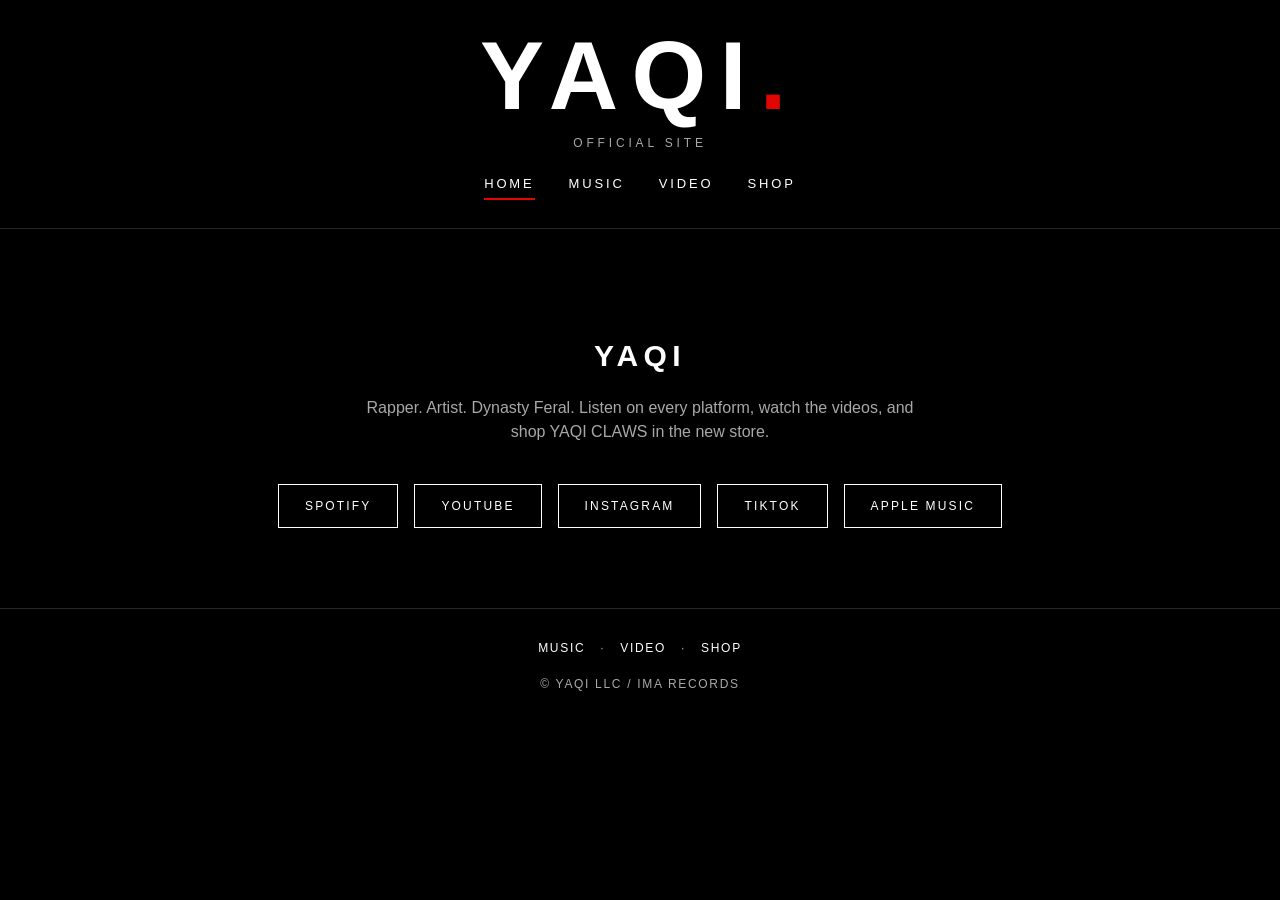
==== index.html @ 5df5b86a "Add files via upload" ====
<!DOCTYPE html>
<html lang="en">
<head>
<meta charset="utf-8">
<meta name="viewport" content="width=device-width, initial-scale=1">
<title>YAQI — Official Site</title>
<link rel="stylesheet" href="style.css">
</head>
<body>
<header>
  <div class="logo">YAQI<span class="dot">.</span></div>
  <p class="tagline">Official Site</p>
  <nav>
    <a href="index.html" class="active">Home</a>
    <a href="music/">Music</a>
    <a href="video/">Video</a>
    <a href="shop/">Shop</a>
  </nav>
</header>
<main>
  <section class="hero">
    <h1 class="page">YAQI</h1>
    <p>Rapper. Artist. Dynasty Feral. Listen on every platform, watch the videos, and shop YAQI CLAWS in the new store.</p>
    <div class="socials">
      <a href="https://open.spotify.com/artist/5m5swbEILOhOgBuREfOQjX" target="_blank" rel="noopener">Spotify</a>
      <a href="https://www.youtube.com/channel/UCti0o1HxICQAXmzZXFCgroQ" target="_blank" rel="noopener">YouTube</a>
      <a href="https://www.instagram.com/yaqi_official/" target="_blank" rel="noopener">Instagram</a>
      <a href="https://www.tiktok.com/@yaqiofficial" target="_blank" rel="noopener">TikTok</a>
      <a href="https://music.apple.com/us/artist/yaqi/1595721819" target="_blank" rel="noopener">Apple Music</a>
    </div>
  </section>
</main>
<footer>
  <a href="music/">Music</a> · <a href="video/">Video</a> · <a href="shop/">Shop</a><br><br>
  © YAQI LLC / IMA Records
</footer>
</body>
</html>
---- style.css ----
/* YAQI — staging mirror. Minimal black/white, one red accent. */
:root{
  --bg:#000; --panel:#0d0d0d; --line:#262626; --text:#fff; --muted:#a8a8a8; --red:#e10600;
}
*{box-sizing:border-box;margin:0;padding:0}
body{background:var(--bg);color:var(--text);font-family:"Helvetica Neue",Helvetica,Arial,sans-serif;line-height:1.5;-webkit-font-smoothing:antialiased}
a{color:var(--text);text-decoration:none}
a:hover{color:var(--red)}
header{border-bottom:1px solid var(--line);padding:28px 24px;text-align:center}
.logo{font-size:clamp(44px,9vw,96px);font-weight:800;letter-spacing:.14em;line-height:1}
.logo .dot{color:var(--red)}
.tagline{color:var(--muted);letter-spacing:.32em;text-transform:uppercase;font-size:12px;margin-top:10px}
nav{margin-top:22px;display:flex;gap:34px;justify-content:center;flex-wrap:wrap}
nav a{letter-spacing:.22em;text-transform:uppercase;font-size:13px;padding-bottom:4px;border-bottom:2px solid transparent}
nav a.active{border-color:var(--red)}
main{max-width:1100px;margin:0 auto;padding:56px 24px 72px}
h1.page{font-size:30px;letter-spacing:.18em;text-transform:uppercase;text-align:center;margin-bottom:8px}
p.lede{color:var(--muted);text-align:center;max-width:640px;margin:0 auto 44px}
.hero{text-align:center;padding:48px 0 8px}
.hero p{color:var(--muted);max-width:560px;margin:18px auto 0}
.socials{display:flex;gap:16px;justify-content:center;flex-wrap:wrap;margin-top:40px}
.socials a,.btn{display:inline-block;border:1px solid var(--text);padding:12px 26px;letter-spacing:.18em;text-transform:uppercase;font-size:12px;transition:.2s}
.socials a:hover,.btn:hover{background:var(--red);border-color:var(--red);color:#fff}
.grid{display:grid;grid-template-columns:repeat(auto-fill,minmax(230px,1fr));gap:22px}
.card{background:var(--panel);border:1px solid var(--line);padding:18px;text-align:center;display:flex;flex-direction:column;gap:10px}
.card img{width:100%;aspect-ratio:3/4;object-fit:cover;background:#161616}
.card h3{font-size:15px;letter-spacing:.06em}
.price{color:var(--red);font-weight:700;letter-spacing:.08em}
.desc{color:var(--muted);font-size:13px;flex:1}
.tile{aspect-ratio:1;display:flex;align-items:center;justify-content:center;border:1px solid var(--line);background:linear-gradient(160deg,#141414,#050505);padding:20px}
.tile span{font-size:19px;font-weight:700;letter-spacing:.14em;text-align:center}
.btn.buy{margin-top:6px;border-color:var(--red)}
.note{border:1px dashed var(--red);color:var(--muted);padding:14px 18px;font-size:13px;max-width:760px;margin:0 auto 40px;text-align:center}
footer{border-top:1px solid var(--line);padding:30px 24px;text-align:center;color:var(--muted);font-size:12px;letter-spacing:.14em;text-transform:uppercase}
footer a{margin:0 10px}
.center{text-align:center}
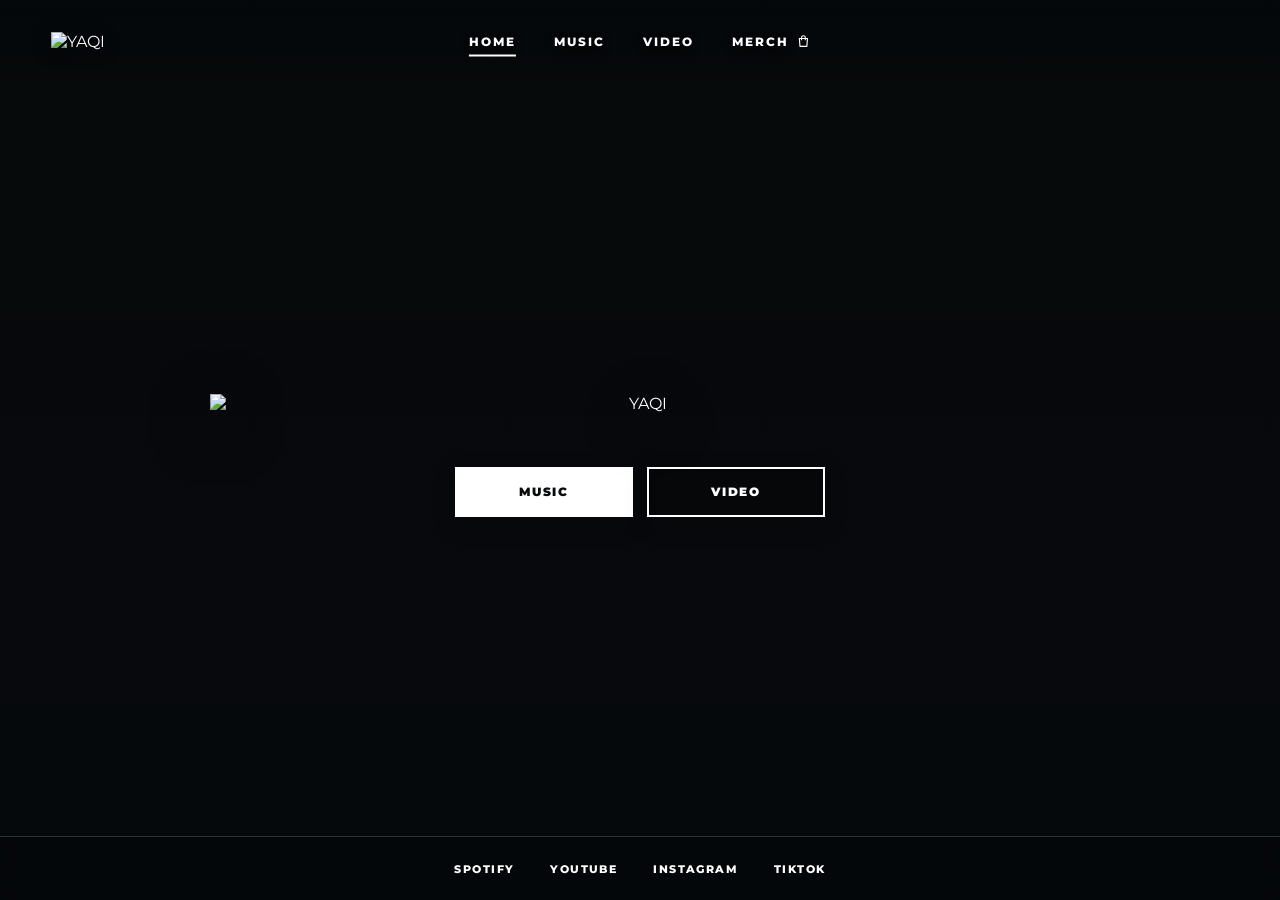
==== commit ba72a9f4: "Add files via upload" ====
--- a/index.html
+++ b/index.html
@@ -1,38 +1,37 @@
 <!DOCTYPE html>
 <html lang="en">
 <head>
-<meta charset="utf-8">
-<meta name="viewport" content="width=device-width, initial-scale=1">
-<title>YAQI — Official Site</title>
+<meta charset="UTF-8">
+<meta name="viewport" content="width=device-width, initial-scale=1.0">
+<title>YAQI — Official Website</title>
 <link rel="stylesheet" href="style.css">
 </head>
 <body>
-<header>
-  <div class="logo">YAQI<span class="dot">.</span></div>
-  <p class="tagline">Official Site</p>
-  <nav>
-    <a href="index.html" class="active">Home</a>
+<header class="site-header">
+  <a class="site-logo" href="./" aria-label="YAQI home"><img src="assets/yaqi-logo.png" alt="YAQI"></a>
+  <button class="menu-toggle" aria-label="Open menu" aria-expanded="false"><span></span><span></span><span></span></button>
+  <nav class="main-nav">
+    <a href="./" class="active">Home</a>
     <a href="music/">Music</a>
     <a href="video/">Video</a>
-    <a href="shop/">Shop</a>
+    <a href="shop/" class="nav-merch">Merch <svg class="nav-merch-icon" viewBox="0 0 24 24" aria-hidden="true"><path d="M5.5 8h13l-1 12.5h-11L5.5 8z"/><path d="M9 10V6.5a3 3 0 0 1 6 0V10"/></svg></a>
   </nav>
 </header>
-<main>
-  <section class="hero">
-    <h1 class="page">YAQI</h1>
-    <p>Rapper. Artist. Dynasty Feral. Listen on every platform, watch the videos, and shop YAQI CLAWS in the new store.</p>
-    <div class="socials">
-      <a href="https://open.spotify.com/artist/5m5swbEILOhOgBuREfOQjX" target="_blank" rel="noopener">Spotify</a>
-      <a href="https://www.youtube.com/channel/UCti0o1HxICQAXmzZXFCgroQ" target="_blank" rel="noopener">YouTube</a>
-      <a href="https://www.instagram.com/yaqi_official/" target="_blank" rel="noopener">Instagram</a>
-      <a href="https://www.tiktok.com/@yaqiofficial" target="_blank" rel="noopener">TikTok</a>
-      <a href="https://music.apple.com/us/artist/yaqi/1595721819" target="_blank" rel="noopener">Apple Music</a>
+<main class="home-hero">
+  <div class="home-center">
+    <img class="home-logo" src="assets/yaqi-logo.png" alt="YAQI">
+    <div class="home-actions">
+      <a class="primary-button" href="music/">Music</a>
+      <a class="primary-button outline" href="video/">Video</a>
     </div>
-  </section>
+  </div>
+  <div class="home-socials">
+    <a href="https://open.spotify.com/artist/5m5swbEILOhOgBuREfOQjX" target="_blank" rel="noopener">Spotify</a>
+    <a href="https://www.youtube.com/@yaqiofficialchannel460" target="_blank" rel="noopener">YouTube</a>
+    <a href="https://www.instagram.com/yaqi_official/" target="_blank" rel="noopener">Instagram</a>
+    <a href="https://www.tiktok.com/@yaqiofficial" target="_blank" rel="noopener">TikTok</a>
+  </div>
 </main>
-<footer>
-  <a href="music/">Music</a> · <a href="video/">Video</a> · <a href="shop/">Shop</a><br><br>
-  © YAQI LLC / IMA Records
-</footer>
+<script src="script.js"></script>
 </body>
 </html>
--- a/style.css
+++ b/style.css
@@ -1,36 +1,928 @@
-/* YAQI — staging mirror. Minimal black/white, one red accent. */
-:root{
-  --bg:#000; --panel:#0d0d0d; --line:#262626; --text:#fff; --muted:#a8a8a8; --red:#e10600;
-}
-*{box-sizing:border-box;margin:0;padding:0}
-body{background:var(--bg);color:var(--text);font-family:"Helvetica Neue",Helvetica,Arial,sans-serif;line-height:1.5;-webkit-font-smoothing:antialiased}
-a{color:var(--text);text-decoration:none}
-a:hover{color:var(--red)}
-header{border-bottom:1px solid var(--line);padding:28px 24px;text-align:center}
-.logo{font-size:clamp(44px,9vw,96px);font-weight:800;letter-spacing:.14em;line-height:1}
-.logo .dot{color:var(--red)}
-.tagline{color:var(--muted);letter-spacing:.32em;text-transform:uppercase;font-size:12px;margin-top:10px}
-nav{margin-top:22px;display:flex;gap:34px;justify-content:center;flex-wrap:wrap}
-nav a{letter-spacing:.22em;text-transform:uppercase;font-size:13px;padding-bottom:4px;border-bottom:2px solid transparent}
-nav a.active{border-color:var(--red)}
-main{max-width:1100px;margin:0 auto;padding:56px 24px 72px}
-h1.page{font-size:30px;letter-spacing:.18em;text-transform:uppercase;text-align:center;margin-bottom:8px}
-p.lede{color:var(--muted);text-align:center;max-width:640px;margin:0 auto 44px}
-.hero{text-align:center;padding:48px 0 8px}
-.hero p{color:var(--muted);max-width:560px;margin:18px auto 0}
-.socials{display:flex;gap:16px;justify-content:center;flex-wrap:wrap;margin-top:40px}
-.socials a,.btn{display:inline-block;border:1px solid var(--text);padding:12px 26px;letter-spacing:.18em;text-transform:uppercase;font-size:12px;transition:.2s}
-.socials a:hover,.btn:hover{background:var(--red);border-color:var(--red);color:#fff}
-.grid{display:grid;grid-template-columns:repeat(auto-fill,minmax(230px,1fr));gap:22px}
-.card{background:var(--panel);border:1px solid var(--line);padding:18px;text-align:center;display:flex;flex-direction:column;gap:10px}
-.card img{width:100%;aspect-ratio:3/4;object-fit:cover;background:#161616}
-.card h3{font-size:15px;letter-spacing:.06em}
-.price{color:var(--red);font-weight:700;letter-spacing:.08em}
-.desc{color:var(--muted);font-size:13px;flex:1}
-.tile{aspect-ratio:1;display:flex;align-items:center;justify-content:center;border:1px solid var(--line);background:linear-gradient(160deg,#141414,#050505);padding:20px}
-.tile span{font-size:19px;font-weight:700;letter-spacing:.14em;text-align:center}
-.btn.buy{margin-top:6px;border-color:var(--red)}
-.note{border:1px dashed var(--red);color:var(--muted);padding:14px 18px;font-size:13px;max-width:760px;margin:0 auto 40px;text-align:center}
-footer{border-top:1px solid var(--line);padding:30px 24px;text-align:center;color:var(--muted);font-size:12px;letter-spacing:.14em;text-transform:uppercase}
-footer a{margin:0 10px}
-.center{text-align:center}
+@import url("https://fonts.googleapis.com/css2?family=Montserrat:wght@400;500;600;700;800;900&display=swap");
+
+:root {
+  --black: #080a0c;
+  --white: #ffffff;
+  --silver: #dce6ed;
+  --silver-dark: #8696a3;
+  --glass-dark: rgba(6, 9, 12, .72);
+  --glass-light: rgba(235, 242, 247, .15);
+}
+
+* { box-sizing: border-box; }
+
+html { scroll-behavior: smooth; }
+
+body {
+  margin: 0;
+  min-height: 100%;
+  font-family: "Montserrat", Arial, sans-serif;
+  color: var(--white);
+  overflow-x: hidden;
+  background: var(--black);
+}
+
+/* One full-size background image across the entire site. No tiles or square repeats. */
+body::before {
+  content: "";
+  position: fixed;
+  inset: 0;
+  z-index: -2;
+  background-image: url("assets/yaqi-background.jpg");
+  background-position: center center;
+  background-size: cover;
+  background-repeat: no-repeat;
+}
+
+/* Very light contrast layer so white YAQI branding stays readable. */
+body::after {
+  content: "";
+  position: fixed;
+  inset: 0;
+  z-index: -1;
+  pointer-events: none;
+  background: linear-gradient(180deg, rgba(4,7,10,.16), rgba(4,7,10,.28));
+}
+
+a { color: inherit; text-decoration: none; }
+
+img { display: block; max-width: 100%; }
+
+button, input { font: inherit; }
+
+.site-header {
+  position: fixed;
+  inset: 0 0 auto 0;
+  z-index: 100;
+  min-height: 82px;
+  padding: 16px clamp(22px, 4vw, 64px);
+  display: flex;
+  align-items: center;
+  justify-content: space-between;
+  background: linear-gradient(180deg, rgba(4,7,10,.72), rgba(4,7,10,.08));
+}
+
+/* Keep the same transparent/gradient header treatment on every page. */
+.solid-header {
+  background: linear-gradient(180deg, rgba(4,7,10,.72), rgba(4,7,10,.08));
+  border-bottom: 0;
+  backdrop-filter: none;
+}
+
+.site-logo { width: 118px; display: block; }
+
+.site-logo img { width: 100%; filter: drop-shadow(0 2px 8px rgba(0,0,0,.55)); }
+
+.main-nav {
+  position: absolute;
+  left: 50%;
+  top: 50%;
+  transform: translate(-50%, -50%);
+  display: flex;
+  align-items: center;
+  justify-content: center;
+  gap: clamp(22px, 3vw, 46px);
+  white-space: nowrap;
+}
+
+.main-nav a {
+  position: relative;
+  padding: 8px 0;
+  font-size: .76rem;
+  font-weight: 800;
+  letter-spacing: .16em;
+  text-transform: uppercase;
+  text-shadow: 0 2px 8px rgba(0,0,0,.65);
+}
+
+.main-nav a::after {
+  content: "";
+  position: absolute;
+  left: 0;
+  right: 100%;
+  bottom: 0;
+  height: 2px;
+  background: var(--white);
+  transition: right .2s ease;
+}
+
+.main-nav a:hover::after,
+.main-nav a.active::after { right: 0; }
+
+.nav-merch {
+  display: inline-flex;
+  align-items: center;
+  gap: 7px;
+}
+
+.nav-merch-icon {
+  width: 15px;
+  height: 15px;
+  fill: none;
+  stroke: currentColor;
+  stroke-width: 1.8;
+  stroke-linecap: round;
+  stroke-linejoin: round;
+  flex: 0 0 auto;
+}
+
+.menu-toggle { display: none; }
+
+.home-hero {
+  position: relative;
+  min-height: 100svh;
+  display: grid;
+  place-items: center;
+  overflow: hidden;
+  background: transparent;
+}
+
+.home-hero::before { display: none; }
+
+.hero-glow { display: none; }
+
+.home-center {
+  width: min(980px, 88vw);
+  margin: 0 auto;
+  text-align: center;
+  padding: 120px 20px 110px;
+}
+
+.home-logo {
+  width: min(860px, 82vw);
+  margin: 0 auto clamp(34px, 6vh, 62px);
+  filter: drop-shadow(0 14px 30px rgba(0,0,0,.55));
+}
+
+.home-actions, .button-row {
+  display: flex;
+  flex-wrap: wrap;
+  justify-content: center;
+  gap: 14px;
+}
+
+.primary-button {
+  min-width: 178px;
+  min-height: 50px;
+  padding: 0 26px;
+  display: inline-flex;
+  align-items: center;
+  justify-content: center;
+  border: 2px solid var(--white);
+  background: var(--white);
+  color: var(--black);
+  font-size: .72rem;
+  font-weight: 900;
+  letter-spacing: .14em;
+  text-transform: uppercase;
+  cursor: pointer;
+  box-shadow: 0 8px 24px rgba(0,0,0,.16);
+  transition: transform .18s ease, background .18s ease, color .18s ease;
+}
+
+.primary-button:hover { transform: translateY(-2px); }
+
+.primary-button.outline { background: rgba(0,0,0,.12); color: var(--white); backdrop-filter: blur(4px); }
+
+.primary-button.outline:hover { background: var(--white); color: var(--black); }
+
+.home-socials {
+  position: absolute;
+  left: 0;
+  right: 0;
+  bottom: 0;
+  min-height: 64px;
+  display: flex;
+  justify-content: center;
+  align-items: center;
+  flex-wrap: wrap;
+  gap: 18px 36px;
+  padding: 16px 22px;
+  background: rgba(4,7,10,.52);
+  border-top: 1px solid rgba(255,255,255,.16);
+  backdrop-filter: blur(10px);
+}
+
+.home-socials a,
+.footer-links a {
+  font-size: .68rem;
+  font-weight: 800;
+  letter-spacing: .13em;
+  text-transform: uppercase;
+}
+
+.home-socials a:hover,
+.footer-links a:hover { color: var(--silver); }
+
+.inner-page { background: transparent; }
+
+.page-shell {
+  min-height: 100vh;
+  padding-top: 82px;
+  background: transparent;
+}
+
+.page-intro {
+  min-height: 300px;
+  padding: 100px clamp(24px, 7vw, 110px) 62px;
+  display: flex;
+  align-items: flex-end;
+  background: transparent;
+}
+
+.page-intro h1 {
+  margin: 0;
+  color: var(--white);
+  font-size: clamp(4.8rem, 12vw, 11rem);
+  line-height: .82;
+  font-weight: 900;
+  letter-spacing: -.06em;
+  text-transform: uppercase;
+  text-shadow: 0 7px 26px rgba(0,0,0,.48);
+}
+
+.music-feature {
+  padding: clamp(55px, 8vw, 110px) clamp(24px, 7vw, 110px) 120px;
+  display: grid;
+  grid-template-columns: minmax(280px, .85fr) minmax(360px, 1.15fr);
+  gap: clamp(45px, 7vw, 110px);
+  align-items: center;
+  background: rgba(236,244,249,.76);
+  color: var(--black);
+  border-top: 1px solid rgba(255,255,255,.35);
+  border-bottom: 1px solid rgba(255,255,255,.35);
+  backdrop-filter: blur(8px);
+}
+
+.section-logo {
+  width: min(430px, 78%);
+  padding: 24px 26px;
+  margin-bottom: 34px;
+  background: rgba(6,9,12,.94);
+}
+
+.music-copy h2 {
+  margin: 0 0 16px;
+  font-size: clamp(2.4rem, 5vw, 5rem);
+  line-height: .95;
+  text-transform: uppercase;
+  letter-spacing: -.04em;
+}
+
+.music-copy p {
+  max-width: 480px;
+  margin: 0 0 32px;
+  line-height: 1.7;
+  font-size: .94rem;
+}
+
+.button-row { justify-content: flex-start; }
+
+.dark-button {
+  background: var(--black);
+  color: var(--white);
+  border-color: var(--black);
+}
+
+.dark-button:hover { background: #28313a; border-color: #28313a; }
+
+.outline-dark { background: transparent; color: var(--black); }
+
+.outline-dark:hover { color: var(--white); }
+
+.spotify-frame-wrap { width: 100%; max-width: 700px; margin-left: auto; }
+
+.spotify-frame {
+  display: block;
+  width: 100%;
+  border: 0;
+  border-radius: 14px;
+  box-shadow: 0 20px 60px rgba(0,0,0,.18);
+}
+
+.video-page {
+  overflow-y: auto;
+}
+
+.video-shell {
+  min-height: 100svh;
+  padding-top: 82px;
+  padding-bottom: 0;
+  background: transparent;
+  color: var(--white);
+}
+
+/* The first video and its heading are designed to fit entirely in the first viewport. */
+.video-first-screen {
+  min-height: calc(100svh - 82px);
+  display: flex;
+  flex-direction: column;
+  justify-content: center;
+  padding: clamp(12px, 2vh, 22px) 24px clamp(20px, 3vh, 34px);
+}
+
+.video-page-heading {
+  flex: 0 0 auto;
+  padding: 0 0 clamp(10px, 1.6vh, 18px);
+  text-align: center;
+}
+
+.video-page-heading h1 {
+  margin: 0;
+  color: var(--white);
+  font-size: clamp(2.5rem, 5vw, 4.8rem);
+  line-height: .9;
+  font-weight: 900;
+  letter-spacing: -.05em;
+  text-transform: uppercase;
+  text-shadow: 0 7px 24px rgba(0,0,0,.48);
+}
+
+.video-list {
+  width: 100%;
+}
+
+.video-entry {
+  min-height: calc(100svh - 82px);
+  display: grid;
+  place-items: center;
+  padding: clamp(34px, 6vh, 70px) 24px;
+}
+
+.video-entry-first {
+  flex: 1 1 auto;
+  min-height: 0;
+  padding: 0;
+}
+
+.video-feature {
+  appearance: none;
+  width: min(980px, 88vw, calc((100svh - 245px) * 1.7778));
+  max-width: 100%;
+  min-width: 0;
+  margin: 0;
+  padding: 0;
+  border: 0;
+  background: transparent;
+  color: var(--white);
+  text-align: center;
+  cursor: pointer;
+}
+
+.video-entry:not(.video-entry-first) .video-feature {
+  width: min(980px, 88vw, calc((100svh - 190px) * 1.7778));
+}
+
+.video-feature-thumb {
+  position: relative;
+  display: block;
+  width: 100%;
+  aspect-ratio: 16 / 9;
+  overflow: hidden;
+  background: #111;
+  border: 1px solid rgba(255,255,255,.28);
+  box-shadow: 0 26px 70px rgba(3,8,13,.42),
+    0 8px 24px rgba(3,8,13,.26);
+  transition: transform .28s ease, box-shadow .28s ease;
+}
+
+.video-feature-thumb img {
+  width: 100%;
+  height: 100%;
+  object-fit: cover;
+  transition: transform .28s ease, filter .28s ease;
+}
+
+@media (hover: hover) and (pointer: fine) {
+  .video-feature:hover .video-feature-thumb {
+    transform: translateY(-4px) scale(1.004);
+    box-shadow: 0 32px 82px rgba(3,8,13,.48),
+      0 10px 28px rgba(3,8,13,.3);
+  }
+
+  .video-feature:hover .video-feature-thumb img {
+    transform: scale(1.018);
+    filter: brightness(.78);
+  }
+}
+
+.play-circle {
+  position: absolute;
+  left: 50%;
+  top: 50%;
+  transform: translate(-50%, -50%);
+  width: clamp(58px, 5vw, 76px);
+  height: clamp(58px, 5vw, 76px);
+  border: 2px solid var(--white);
+  border-radius: 50%;
+  display: grid;
+  place-items: center;
+  padding-left: 5px;
+  background: rgba(0,0,0,.25);
+  color: var(--white);
+  font-size: 1.25rem;
+  transition: background .2s ease, color .2s ease, transform .2s ease;
+}
+
+.video-feature:hover .play-circle,
+.video-feature:focus-visible .play-circle {
+  background: rgba(230,238,244,.9);
+  color: var(--black);
+  transform: translate(-50%, -50%) scale(1.04);
+}
+
+.video-feature-title {
+  display: block;
+  margin-top: clamp(10px, 1.6vh, 16px);
+  color: var(--white);
+  font-size: clamp(1.05rem, 2vw, 1.45rem);
+  font-weight: 900;
+  line-height: 1.05;
+  letter-spacing: .04em;
+  text-transform: uppercase;
+  text-shadow: 0 4px 18px rgba(0,0,0,.7);
+}
+
+.video-page-more {
+  padding: 8px 24px 70px;
+  text-align: center;
+}
+
+.video-youtube-link {
+  color: rgba(255,255,255,.88);
+  font-size: .64rem;
+  font-weight: 800;
+  letter-spacing: .14em;
+  text-transform: uppercase;
+  text-shadow: 0 2px 10px rgba(0,0,0,.55);
+  border-bottom: 1px solid rgba(255,255,255,.55);
+  padding-bottom: 3px;
+}
+
+.video-youtube-link:hover,
+.video-youtube-link:focus-visible {
+  color: var(--white);
+  border-color: var(--white);
+}
+
+@media (max-height: 760px) and (min-width: 781px) {
+  .video-first-screen {
+    padding-top: 8px;
+    padding-bottom: 16px;
+  }
+
+  .video-page-heading {
+    padding-bottom: 8px;
+  }
+
+  .video-page-heading h1 {
+    font-size: clamp(2.2rem, 4vw, 3.6rem);
+  }
+
+  .video-feature {
+    width: min(860px, 82vw, calc((100svh - 205px) * 1.7778));
+  }
+
+  .video-feature-title {
+    margin-top: 8px;
+  }
+}
+
+@media (max-width: 780px) {
+  .video-shell {
+    padding-top: 70px;
+  }
+
+  .video-first-screen {
+    min-height: calc(100svh - 70px);
+    padding: 12px 14px 20px;
+  }
+
+  .video-page-heading {
+    padding-bottom: 10px;
+  }
+
+  .video-page-heading h1 {
+    font-size: clamp(2.5rem, 14vw, 4.3rem);
+  }
+
+  .video-entry {
+    min-height: calc(100svh - 70px);
+    padding: 32px 14px;
+  }
+
+  .video-entry-first {
+    min-height: 0;
+    padding: 0;
+  }
+
+  .video-feature,
+  .video-entry:not(.video-entry-first) .video-feature {
+    width: min(100%, calc((100svh - 220px) * 1.7778));
+  }
+
+  .video-feature-title {
+    margin-top: 10px;
+    font-size: 1.08rem;
+  }
+}
+
+@media (max-width: 420px) {
+  .video-page-heading h1 { font-size: 2.8rem; }
+
+  .video-feature,
+  .video-entry:not(.video-entry-first) .video-feature {
+    width: min(100%, calc((100svh - 205px) * 1.7778));
+  }
+}
+
+.video-modal {
+  position: fixed;
+  z-index: 500;
+  inset: 0;
+  display: none;
+  place-items: center;
+  padding: clamp(20px, 5vw, 70px);
+  background: rgba(0,0,0,.94);
+}
+
+.video-modal.open { display: grid; }
+
+.video-modal-inner {
+  width: min(1220px, 100%);
+  aspect-ratio: 16 / 9;
+  background: #000;
+  box-shadow: 0 30px 100px rgba(0,0,0,.7);
+}
+
+.video-modal iframe { width: 100%; height: 100%; border: 0; display: block; }
+
+.video-modal-close {
+  position: fixed;
+  top: 18px;
+  right: 28px;
+  z-index: 501;
+  border: 0;
+  background: transparent;
+  color: var(--white);
+  font-size: 3rem;
+  line-height: 1;
+  cursor: pointer;
+}
+
+.site-footer {
+  padding: 56px 24px 48px;
+  background: rgba(5,8,11,.76);
+  color: var(--white);
+  text-align: center;
+  border-top: 1px solid rgba(255,255,255,.14);
+  backdrop-filter: blur(10px);
+}
+
+.site-footer > img { width: 150px; margin: 0 auto 28px; }
+
+.footer-links {
+  display: flex;
+  justify-content: center;
+  gap: 18px 32px;
+  flex-wrap: wrap;
+  margin-bottom: 28px;
+}
+
+.site-footer p { margin: 0; font-size: .62rem; letter-spacing: .12em; opacity: .55; }
+
+@media (max-width: 780px) {
+  .site-header {
+    min-height: 70px;
+    padding: 14px 20px;
+    background: rgba(5,8,11,.84);
+  }
+
+  .site-logo { width: 96px; }
+
+  .menu-toggle {
+    display: flex;
+    width: 40px;
+    height: 36px;
+    padding: 7px 5px;
+    flex-direction: column;
+    justify-content: space-between;
+    border: 0;
+    background: transparent;
+    cursor: pointer;
+  }
+
+  .menu-toggle span { height: 2px; width: 100%; background: #fff; display: block; }
+
+  .main-nav {
+    position: absolute;
+    top: 70px;
+    left: 0;
+    right: 0;
+    transform: none;
+    display: none;
+    flex-direction: column;
+    align-items: stretch;
+    gap: 0;
+    padding: 8px 20px 20px;
+    background: rgba(5,8,11,.95);
+  }
+
+  .main-nav.open { display: flex; }
+
+  .main-nav a { padding: 16px 0; border-bottom: 1px solid rgba(255,255,255,.12); }
+
+  .main-nav a::after { display: none; }
+
+  .home-center { padding-top: 100px; }
+
+  .home-logo { width: 88vw; }
+
+  .home-socials { gap: 12px 22px; min-height: 74px; }
+
+  .page-shell { padding-top: 70px; }
+
+  .page-intro { min-height: 220px; padding: 72px 24px 40px; }
+
+  .music-feature {
+    grid-template-columns: 1fr;
+    padding: 58px 24px 80px;
+    background: rgba(236,244,249,.82);
+  }
+
+  .button-row { justify-content: flex-start; }
+}
+
+/* =========================
+   MUSIC RELEASE CAROUSEL
+   ========================= */
+
+.music-page {
+  overflow-y: auto;
+}
+
+.music-shell {
+  min-height: 100svh;
+  padding-top: 82px;
+  padding-bottom: 0;
+  display: flex;
+  flex-direction: column;
+}
+
+.music-page-heading {
+  flex: 0 0 auto;
+  padding: clamp(18px, 2.8vh, 30px) 24px clamp(12px, 2vh, 22px);
+  text-align: center;
+}
+
+.music-page-heading h1 {
+  margin: 0;
+  color: var(--white);
+  font-size: clamp(2.8rem, 6vw, 5.2rem);
+  line-height: .9;
+  font-weight: 900;
+  letter-spacing: -.05em;
+  text-transform: uppercase;
+  text-shadow: 0 7px 24px rgba(0,0,0,.48);
+}
+
+.release-carousel {
+  position: relative;
+  width: min(980px, 100%);
+  flex: 1 1 auto;
+  min-height: 0;
+  margin: 0 auto;
+  padding: 0 clamp(68px, 8vw, 100px) clamp(12px, 2vh, 22px);
+  display: flex;
+  flex-direction: column;
+  justify-content: center;
+}
+
+.release-viewport {
+  width: 100%;
+  overflow: hidden;
+}
+
+.release-track {
+  display: flex;
+  width: 100%;
+  transform: translate3d(0,0,0);
+  transition: transform .56s cubic-bezier(.22,.61,.36,1);
+  will-change: transform;
+}
+
+.release-slide {
+  flex: 0 0 100%;
+  min-width: 0;
+  display: grid;
+  place-items: center;
+  padding: 0;
+}
+
+.release-card {
+  width: min(410px, 48vw, calc(100svh - 330px));
+  min-width: 280px;
+  text-align: center;
+  color: var(--white);
+}
+
+.release-cover {
+  width: 100%;
+  aspect-ratio: 1 / 1;
+  object-fit: cover;
+  border-radius: 3px;
+  border: 1px solid rgba(255,255,255,.28);
+  box-shadow: 0 26px 70px rgba(3,8,13,.42),
+    0 8px 24px rgba(3,8,13,.26);
+  transition: transform .28s ease, box-shadow .28s ease;
+}
+
+@media (hover: hover) and (pointer: fine) {
+  .release-card:hover .release-cover {
+    transform: translateY(-4px) scale(1.006);
+    box-shadow: 0 32px 82px rgba(3,8,13,.48),
+      0 10px 28px rgba(3,8,13,.3);
+  }
+}
+
+.release-card h2 {
+  margin: clamp(12px, 1.8vh, 18px) 0 clamp(10px, 1.5vh, 14px);
+  color: var(--white);
+  font-size: clamp(1.15rem, 2.3vw, 1.7rem);
+  font-weight: 900;
+  line-height: 1;
+  letter-spacing: .04em;
+  text-transform: uppercase;
+  text-shadow: 0 4px 18px rgba(0,0,0,.7);
+}
+
+.listen-button {
+  min-width: 182px;
+  min-height: 48px;
+  padding: 0 23px;
+  display: inline-flex;
+  align-items: center;
+  justify-content: center;
+  gap: 10px;
+  border: 2px solid rgba(255,255,255,.95);
+  background: rgba(5,8,11,.76);
+  color: var(--white);
+  font-size: .69rem;
+  font-weight: 900;
+  letter-spacing: .14em;
+  text-transform: uppercase;
+  box-shadow: 0 14px 34px rgba(0,0,0,.24);
+  backdrop-filter: blur(9px);
+  transition: transform .18s ease, background .18s ease, color .18s ease;
+}
+
+.listen-button:hover,
+.listen-button:focus-visible {
+  transform: translateY(-2px);
+  background: var(--white);
+  color: var(--black);
+}
+
+.listen-play {
+  font-size: .8rem;
+  line-height: 1;
+}
+
+.release-arrow {
+  position: absolute;
+  z-index: 4;
+  top: 48%;
+  width: clamp(48px, 5vw, 60px);
+  height: clamp(48px, 5vw, 60px);
+  padding: 0;
+  border: 1px solid rgba(255,255,255,.7);
+  border-radius: 50%;
+  display: grid;
+  place-items: center;
+  background: rgba(5,8,11,.42);
+  color: var(--white);
+  cursor: pointer;
+  backdrop-filter: blur(8px);
+  box-shadow: 0 12px 30px rgba(0,0,0,.18);
+  transform: translateY(-50%);
+  transition: background .18s ease, color .18s ease, transform .18s ease;
+}
+
+.release-arrow svg {
+  width: 48%;
+  height: 48%;
+  fill: none;
+  stroke: currentColor;
+  stroke-width: 1.8;
+  stroke-linecap: round;
+  stroke-linejoin: round;
+}
+
+.release-arrow-left { left: clamp(10px, 2.5vw, 28px); }
+
+.release-arrow-right { right: clamp(10px, 2.5vw, 28px); }
+
+.release-arrow:hover,
+.release-arrow:focus-visible {
+  background: var(--white);
+  color: var(--black);
+}
+
+.release-arrow:active {
+  transform: translateY(-50%) scale(.95);
+}
+
+.release-position {
+  display: flex;
+  align-items: center;
+  justify-content: center;
+  gap: 8px;
+  margin-top: clamp(8px, 1.2vh, 12px);
+  color: rgba(255,255,255,.82);
+  font-size: .68rem;
+  font-weight: 800;
+  letter-spacing: .16em;
+  text-shadow: 0 2px 10px rgba(0,0,0,.6);
+}
+
+.release-position-divider { opacity: .45; }
+
+@media (max-height: 760px) and (min-width: 781px) {
+  .music-page-heading {
+    padding-top: 12px;
+    padding-bottom: 10px;
+  }
+
+  .music-page-heading h1 {
+    font-size: clamp(2.4rem, 5vw, 4.2rem);
+  }
+
+  .release-card {
+    width: min(360px, 44vw, calc(100svh - 280px));
+  }
+
+  .release-card h2 { margin-top: 10px; margin-bottom: 9px; }
+
+  .listen-button { min-height: 44px; }
+}
+
+@media (max-width: 780px) {
+  .music-shell {
+    padding-top: 70px;
+  }
+
+  .music-page-heading {
+    padding: 18px 18px 14px;
+  }
+
+  .music-page-heading h1 {
+    font-size: clamp(2.8rem, 15vw, 4.7rem);
+  }
+
+  .release-carousel {
+    width: 100%;
+    padding: 0 52px 18px;
+  }
+
+  .release-card {
+    width: min(100%, 380px, calc(100svh - 300px));
+    min-width: 0;
+  }
+
+  .release-card h2 { margin-top: 14px; font-size: 1.2rem; }
+
+  .release-arrow {
+    top: 47%;
+    width: 44px;
+    height: 44px;
+  }
+
+  .release-arrow-left { left: 4px; }
+
+  .release-arrow-right { right: 4px; }
+
+  .listen-button { min-width: 170px; min-height: 46px; }
+}
+
+@media (max-width: 420px) {
+  .music-page-heading h1 { font-size: 2.9rem; }
+
+  .release-carousel { padding-left: 46px; padding-right: 46px; }
+
+  .release-card {
+    width: min(100%, calc(100svh - 275px));
+  }
+}
+
+@media (prefers-reduced-motion: reduce) {
+  .release-track,
+  .release-cover,
+  .listen-button,
+  .release-arrow,
+  .video-track,
+  .video-feature-thumb,
+  .video-feature-thumb img,
+  .video-arrow {
+    transition: none !important;
+  }
+}
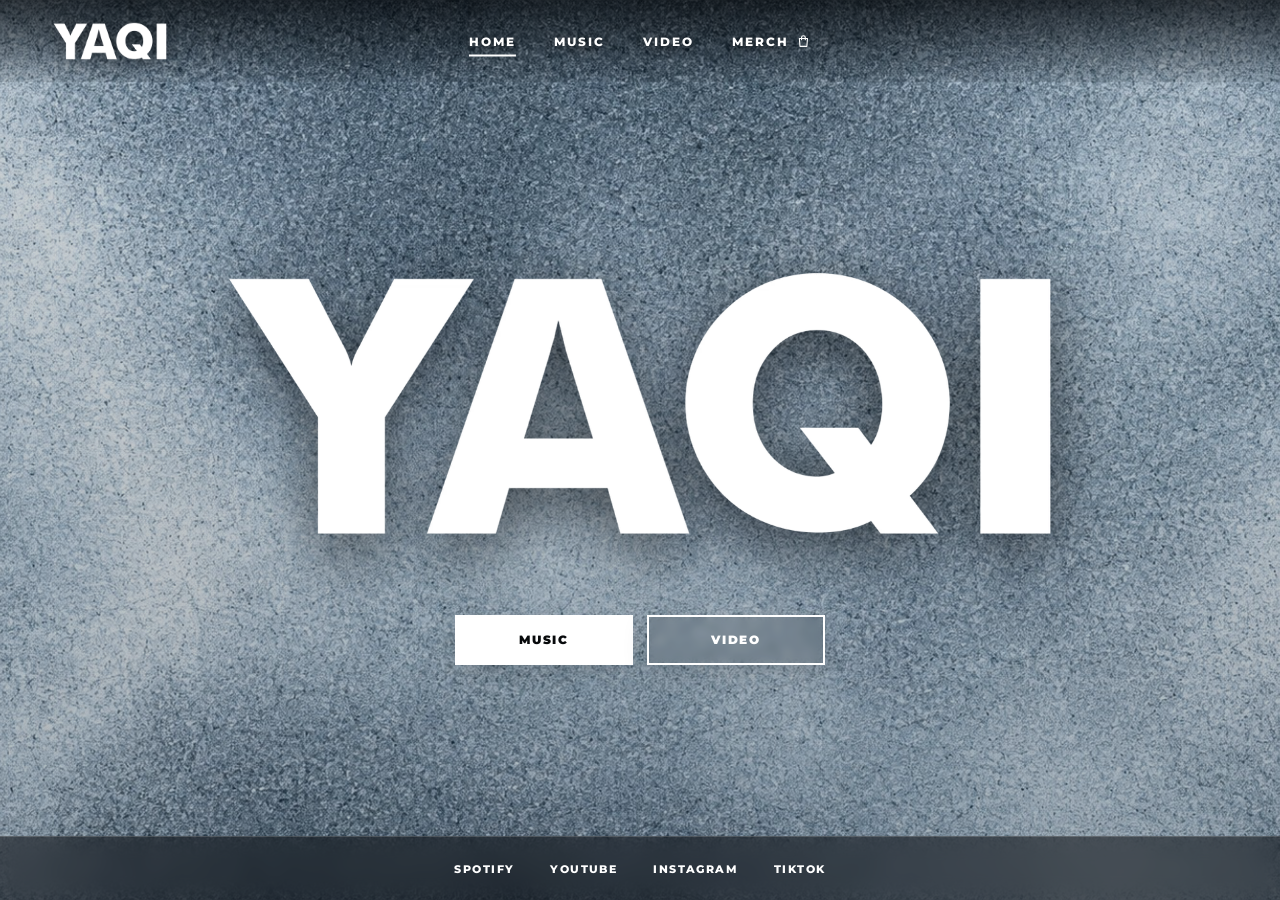
==== commit 0d484ea6: "Add meta description for SEO Added a meta description for SEO optimization." ====
--- a/index.html
+++ b/index.html
@@ -3,6 +3,7 @@
 <head>
 <meta charset="UTF-8">
 <meta name="viewport" content="width=device-width, initial-scale=1.0">
+  <meta name="description" content="YAQI — official website. Music, videos and merch from LA pop-rap artist YAQI, including the bad girls anthem Bad Girls and YAQI CLAWS press-on nails.">
 <title>YAQI — Official Website</title>
 <link rel="stylesheet" href="style.css">
 </head>
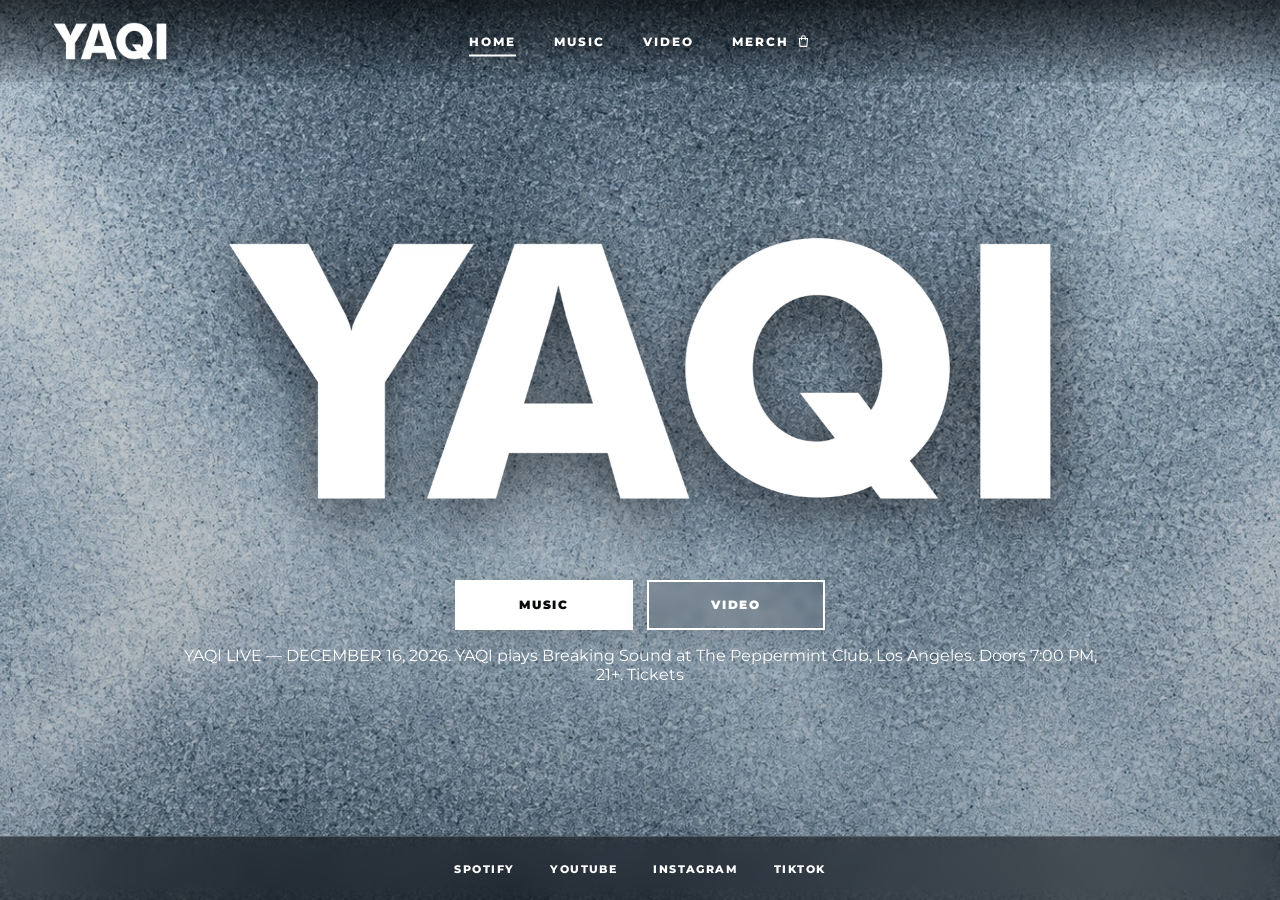
==== commit 63eb9599: "Announce YAQI Dec 16 Peppermint Club show on home page" ====
--- a/index.html
+++ b/index.html
@@ -3,9 +3,46 @@
 <head>
 <meta charset="UTF-8">
 <meta name="viewport" content="width=device-width, initial-scale=1.0">
-  <meta name="description" content="YAQI — official website. Music, videos and merch from LA pop-rap artist YAQI, including the bad girls anthem Bad Girls and YAQI CLAWS press-on nails.">
+<meta name="description" content="YAQI — official website. Music, videos and merch from LA pop-rap artist YAQI, including the bad girls anthem Bad Girls and YAQI CLAWS press-on nails.">
+<meta property="og:title" content="YAQI — Official Website">
+<meta property="og:description" content="YAQI — official website. Music, videos and merch from LA pop-rap artist YAQI, including the bad girls anthem Bad Girls and YAQI CLAWS press-on nails.">
+<meta property="og:url" content="https://yaqiofficial.com/">
+<meta property="og:type" content="website">
+<meta property="og:image" content="https://yaqiofficial.com/assets/yaqi-background.jpg">
+<meta name="twitter:card" content="summary_large_image">
+<meta name="twitter:title" content="YAQI — Official Website">
+<meta name="twitter:description" content="YAQI — official website. Music, videos and merch from LA pop-rap artist YAQI, including the bad girls anthem Bad Girls and YAQI CLAWS press-on nails.">
+<meta name="twitter:image" content="https://yaqiofficial.com/assets/yaqi-background.jpg">
 <title>YAQI — Official Website</title>
 <link rel="stylesheet" href="style.css">
+<script type="application/ld+json">
+{
+  "@context": "https://schema.org",
+  "@graph": [
+    {
+      "@type": "MusicGroup",
+      "@id": "https://yaqiofficial.com/#artist",
+      "name": "YAQI",
+      "url": "https://yaqiofficial.com/",
+      "genre": ["Hip Hop", "Pop", "Rap"],
+      "image": "https://yaqiofficial.com/assets/yaqi-background.jpg",
+      "sameAs": [
+        "https://open.spotify.com/artist/5m5swbEILOhOgBuREfOQjX",
+        "https://www.youtube.com/@yaqiofficialchannel460",
+        "https://www.instagram.com/yaqi_official/",
+        "https://www.tiktok.com/@yaqiofficial"
+      ]
+    },
+    {
+      "@type": "WebSite",
+      "@id": "https://yaqiofficial.com/#website",
+      "name": "YAQI — Official Website",
+      "url": "https://yaqiofficial.com/",
+      "publisher": { "@id": "https://yaqiofficial.com/#artist" }
+    }
+  ]
+}
+</script>
 </head>
 <body>
 <header class="site-header">
@@ -25,6 +62,7 @@
       <a class="primary-button" href="music/">Music</a>
       <a class="primary-button outline" href="video/">Video</a>
     </div>
+    <p class="home-announce">YAQI LIVE — DECEMBER 16, 2026. YAQI plays Breaking Sound at The Peppermint Club, Los Angeles. Doors 7:00 PM, 21+. <a href="https://www.ticketmaster.com/event/0900653185094C8F?did=yaqi" target="_blank" rel="noopener">Tickets</a></p>
   </div>
   <div class="home-socials">
     <a href="https://open.spotify.com/artist/5m5swbEILOhOgBuREfOQjX" target="_blank" rel="noopener">Spotify</a>
